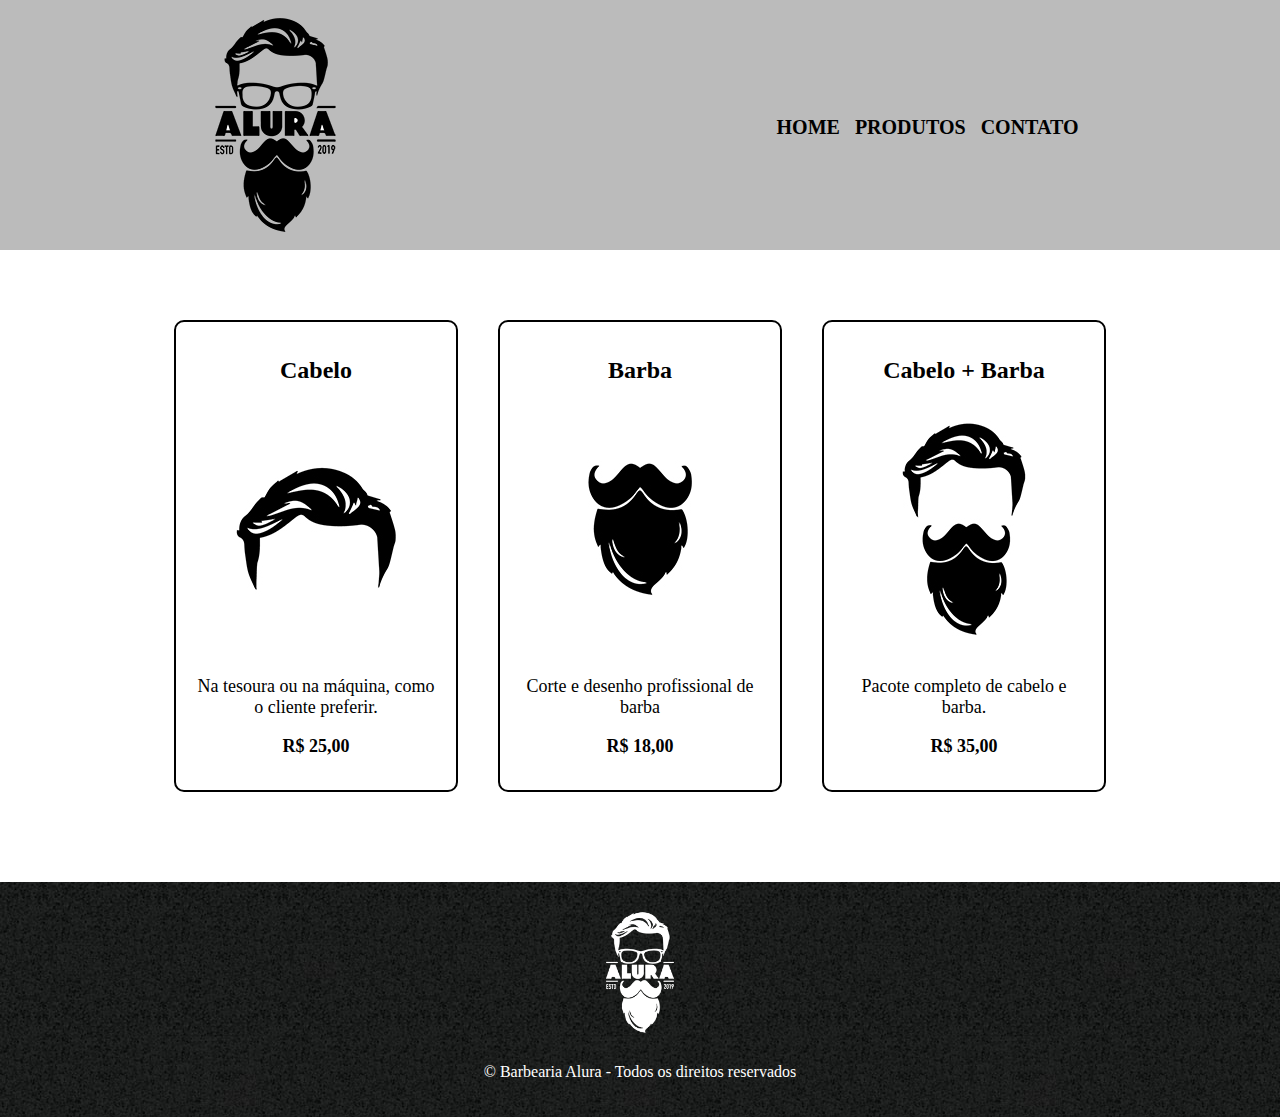
==== produtos.html @ ef1a468b "Initial commit" ====
<!DOCTYPE html>
<html lang="en">
<head>
    <meta charset="UTF-8">
    <meta http-equiv="X-UA-Compatible" content="IE=edge">
    <meta name="viewport" content="width=device-width, initial-scale=1.0">
    <title>Barbearia Alura - Produtos</title>
    <link rel="stylesheet" href="produtos.css">
</head>
<body>
    <header class="header">
        <img src="imagens/logo.png" alt="" class="logo">
        <nav class="nav">
            <ul>
                <li class="link"><a href="#">Home</a></li>
                <li class="link"><a href="#">Produtos</a></li>
                <li class="link"><a href="contato.html">Contato</a></li>
            </ul>
        </nav>

    </header>

    <main class="produtos">
        <div class="item">
            <h2>Cabelo</h2>
            <img src="imagens/cabelo.jpg" alt="">
            <p>Na tesoura ou na máquina, como o cliente preferir.</p>
            <p class="price">R$ 25,00</p>
        </div>
        <div class="item">
            <h2>Barba</h2>
            <img src="imagens/barba.jpg" alt="">
            <p>Corte e desenho profissional de barba</p>
            <p class="price">R$ 18,00</p>
        </div>
        <div class="item">
            <h2>Cabelo + Barba</h2>
            <img src="imagens/cabelo+barba.jpg" alt="">
            <p>Pacote completo de cabelo e barba.</p>
            <p class="price">R$ 35,00</p>
        </div>

    </main>

    <footer>
        <img src="imagens/logo-branco.png" alt="">
        <p>&copy; Barbearia Alura - Todos os direitos reservados</p>
    </footer>
</body>
</html>
---- produtos.css ----
body {
    margin: 0;
}

.header {
    background-color: #BBB;
    display: flex;
    justify-content: space-around;
}

.nav {
    margin-top: 100px;
}

.nav > ul{
    list-style: none;
    display: flex;
}

.nav > ul > li > a {
    text-decoration: none;
    color: black;
}

.link {
    font-size: 20px;
    font-weight: bolder;
    margin-right: 15px;
    text-transform: uppercase;
}

.produtos {
    display: flex;
    flex-wrap: wrap;
    text-align: center;
    padding-top: 50px;
    justify-content: center;
}

.item {
    border: 2px solid black;
    border-radius: 10px;
    width: 250px;
    padding: 15px;
    margin: 20px;
}

.item > p {
    font-size: 18px;
}

.price {
    font-weight: bolder;
}

.item:hover {
    border: 2px solid #c78c19;
}

footer {
    background: url(imagens/bg.jpg);
    color: white;
    text-align: center;
    padding: 20px;
    margin-top: 70px;
}

footer > img {
    width: 100px;
}
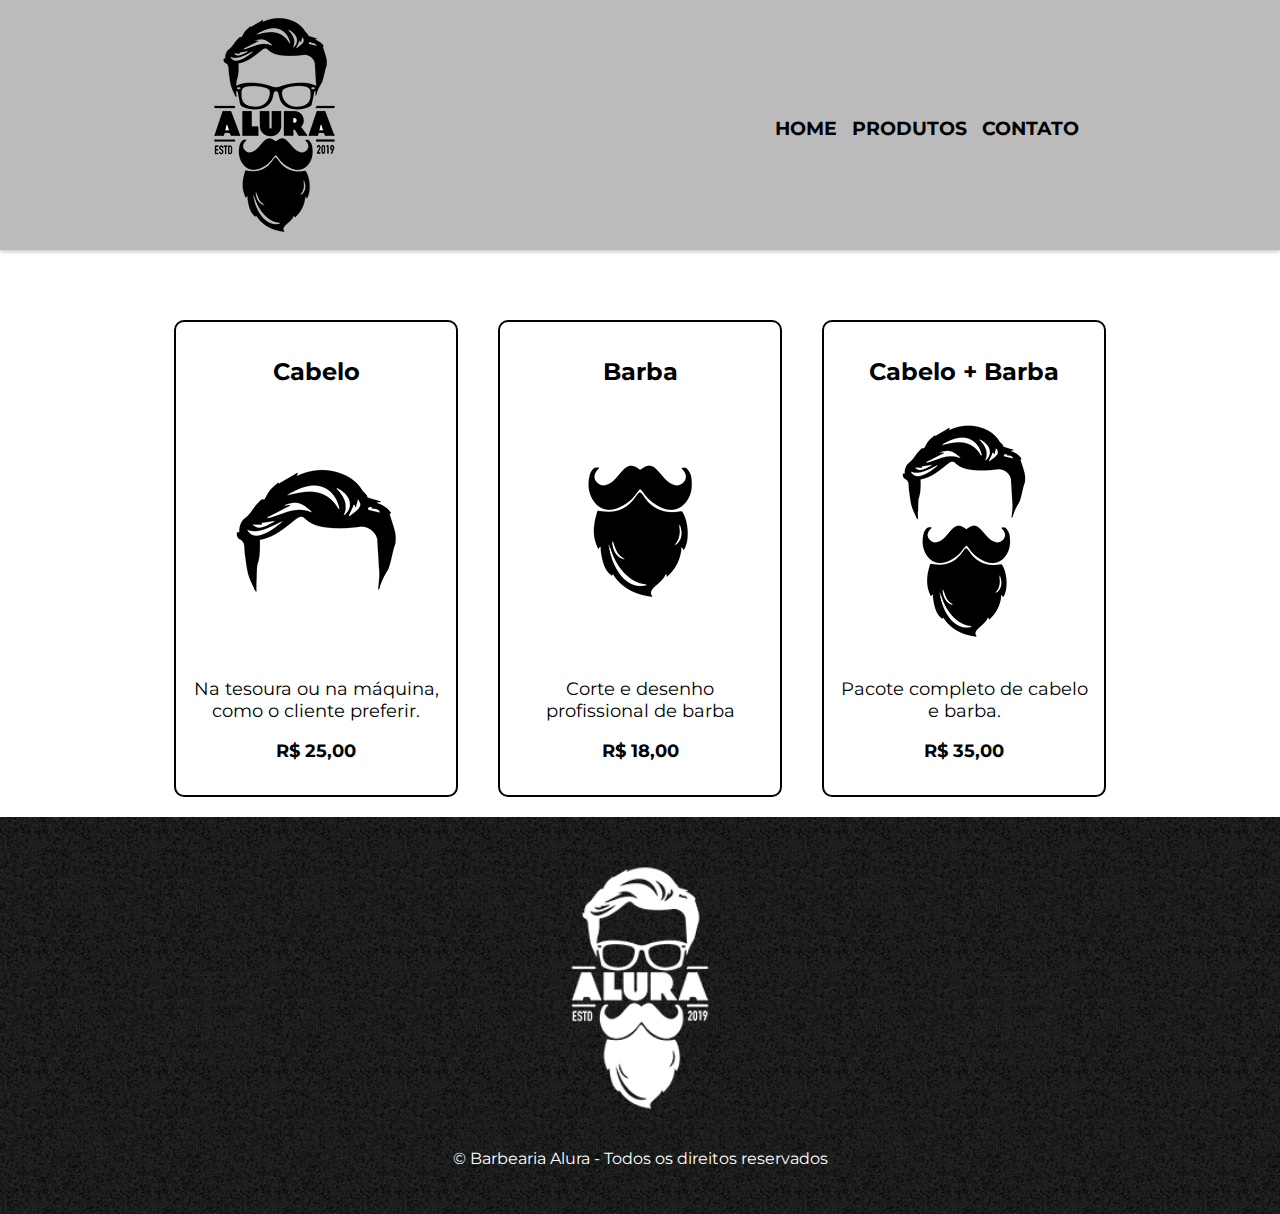
==== commit 0eee3031: "adicionando o index.html" ====
--- a/produtos.html
+++ b/produtos.html
@@ -5,6 +5,7 @@
     <meta http-equiv="X-UA-Compatible" content="IE=edge">
     <meta name="viewport" content="width=device-width, initial-scale=1.0">
     <title>Barbearia Alura - Produtos</title>
+    <link rel="stylesheet" href="style.css">
     <link rel="stylesheet" href="produtos.css">
 </head>
 <body>
@@ -12,7 +13,7 @@
         <img src="imagens/logo.png" alt="" class="logo">
         <nav class="nav">
             <ul>
-                <li class="link"><a href="#">Home</a></li>
+                <li class="link"><a href="index.html">Home</a></li>
                 <li class="link"><a href="#">Produtos</a></li>
                 <li class="link"><a href="contato.html">Contato</a></li>
             </ul>
--- a/style.css
+++ b/style.css
@@ -0,0 +1,136 @@
+@import url('https://fonts.googleapis.com/css2?family=Montserrat:ital,wght@0,300;1,100&display=swap');
+
+body {
+    margin: 0;
+    font-family: 'Montserrat', sans-serif;;
+}
+
+.header {
+    background-color: #BBB;
+    display: flex;
+    justify-content: space-around;
+    box-shadow: 0 1px 5px rgba(0, 0, 0, 0.295);
+}
+
+
+.nav {
+    margin-top: 100px;
+}
+
+.nav > ul{
+    list-style: none;
+    display: flex;
+}
+
+.nav > ul > li > a {
+    text-decoration: none;
+    color: black;
+}
+
+.link {
+    font-size: 1.2rem;
+    font-weight: bolder;
+    margin-right: 15px;
+    text-transform: uppercase;
+}
+
+#banner {
+    width: 100%;
+    margin-bottom: 3em;
+}
+
+.titulo {
+    text-align: center;
+    font-weight: normal;
+    font-size: 2em;
+    margin: 0;
+    padding: 2em 0 1em;
+}
+
+.about {
+    background-color: #FEFEFE;
+}
+
+.utensilios {
+    width: 120px;
+    float: left;
+    margin: 0 15px;
+    box-shadow: 1px 1px 2px rgba(0, 0, 0, 0.596);
+}
+
+.about, .local, .conteudo-beneficios, .video {
+    max-width: 800px;
+    margin: auto;
+    padding: 0 0 3em;
+}
+
+.local {
+    clear: left;
+}
+
+.local p {
+    margin: 0 0 2em;
+    text-align: center;
+}
+
+.beneficios, .video-container {
+    background-color: #888;
+}
+
+.div-local {
+    background-image: linear-gradient(#FEFEFE, #888888);
+}
+
+.conteudo-beneficios ul {
+    list-style: none;
+    width: 40%;
+    padding: 0;
+    display: inline-block;
+    vertical-align: top;
+}
+
+.conteudo-beneficios li:before {
+    content: "★";
+}
+
+#beneficios-img {
+    width: 60%;
+    margin: 0;
+}
+
+.conteudo-beneficios ul li {
+    line-height: 1.5;
+
+}
+
+@media screen and (max-width:480px) {
+
+    main p, .mapa, .video, .conteudo-beneficios{
+        padding: 10px;
+        text-align: justify;
+    }
+    .logo {
+        margin: auto;
+    }
+    nav {
+        display: none;
+    }
+
+   .conteudo-beneficios ul, .conteudo-beneficios img {
+       width: 100%;
+   }
+
+}
+
+
+footer {
+    background: url(imagens/bg.jpg);
+    color: white;
+    text-align: center;
+    padding: 30px;
+}
+
+footer > img {
+    width: 200px;
+}
+
--- a/produtos.css
+++ b/produtos.css
@@ -1,33 +1,4 @@
-body {
-    margin: 0;
-}
 
-.header {
-    background-color: #BBB;
-    display: flex;
-    justify-content: space-around;
-}
-
-.nav {
-    margin-top: 100px;
-}
-
-.nav > ul{
-    list-style: none;
-    display: flex;
-}
-
-.nav > ul > li > a {
-    text-decoration: none;
-    color: black;
-}
-
-.link {
-    font-size: 20px;
-    font-weight: bolder;
-    margin-right: 15px;
-    text-transform: uppercase;
-}
 
 .produtos {
     display: flex;
@@ -55,16 +26,8 @@
 
 .item:hover {
     border: 2px solid #c78c19;
+    cursor: pointer;
+    transition: 0.5s;
+    transform: scale(1.1);
 }
 
-footer {
-    background: url(imagens/bg.jpg);
-    color: white;
-    text-align: center;
-    padding: 20px;
-    margin-top: 70px;
-}
-
-footer > img {
-    width: 100px;
-}